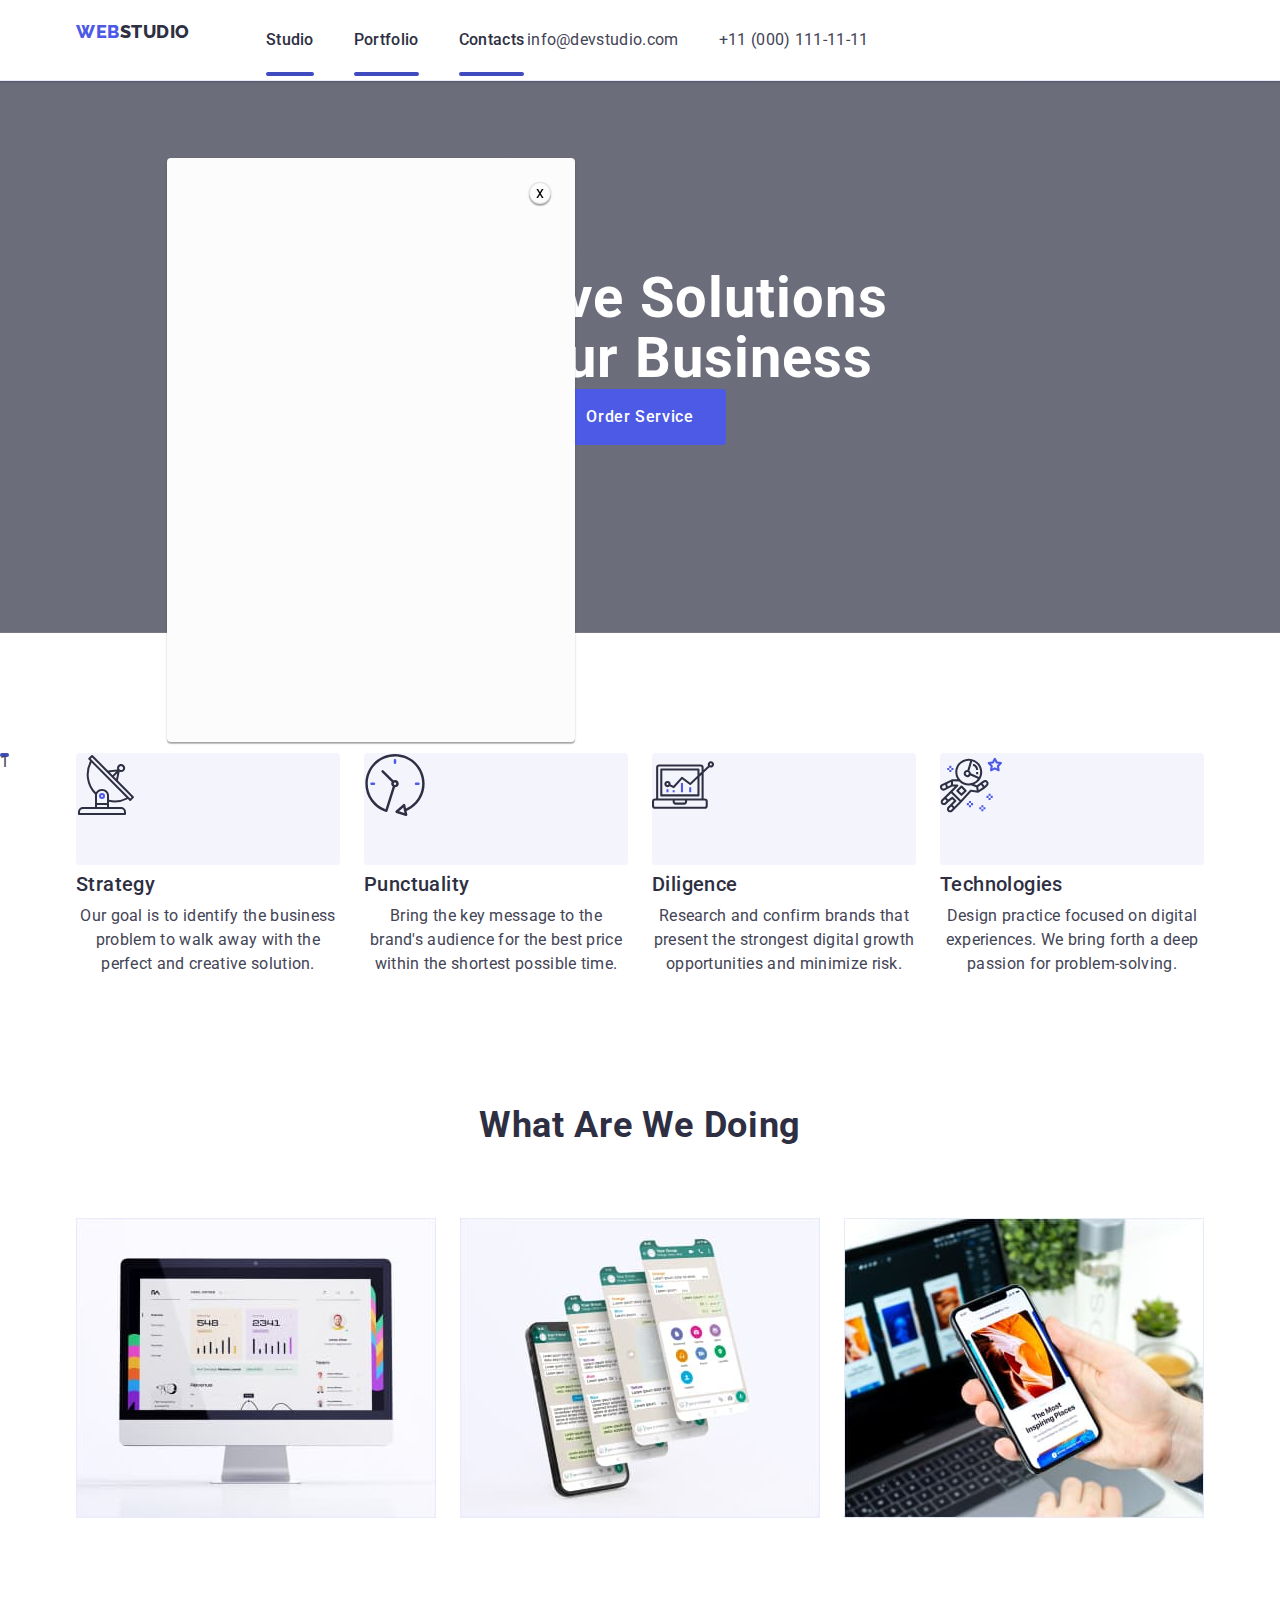
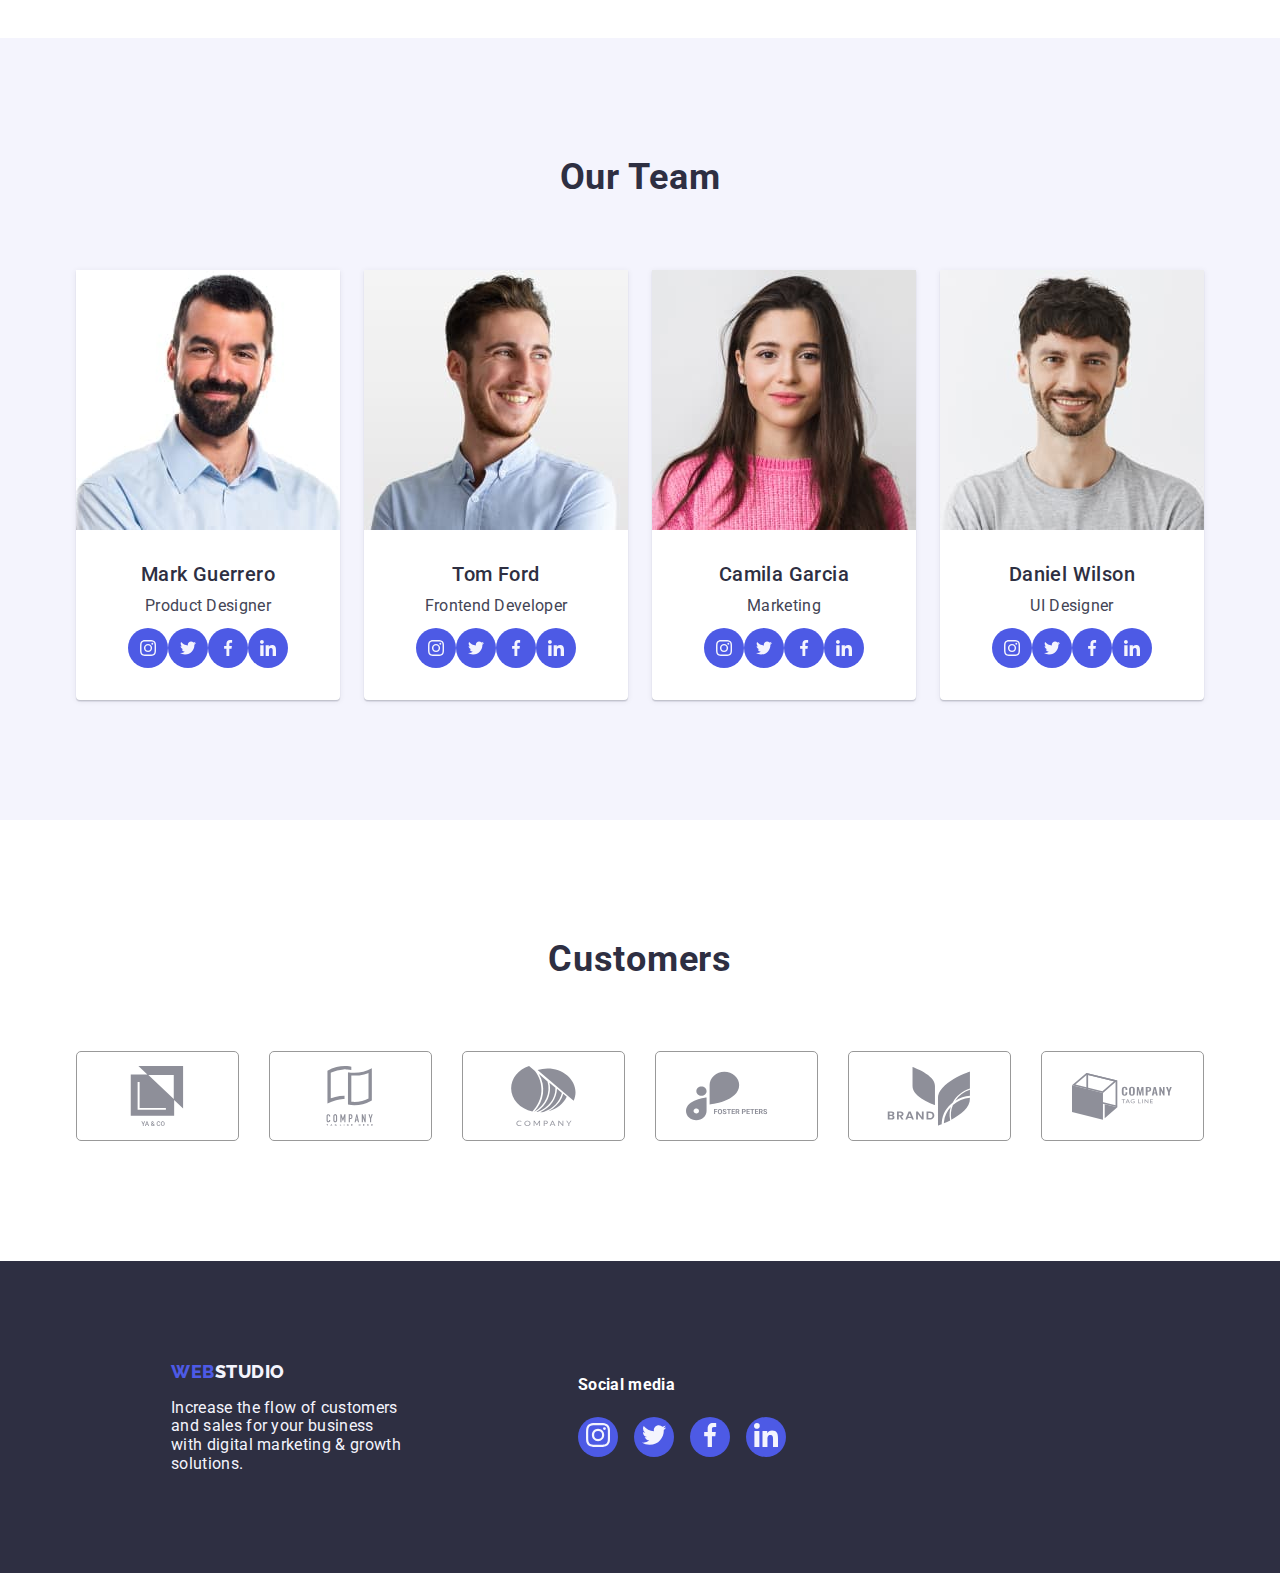
==== index.html @ 255b0d64 "1" ====
<!DOCTYPE html>
<html lang="en">
<!-- <link rel="stylesheet" href="./css/styles.css/style.css\"> -->

<head>
    <meta charset="UTF-8">
    <meta http-equiv="X-UA-Compatible" content="IE=edge">
   
    <meta name="viewport" content="width=device-width, initial-scale=1.0">
    <link rel="preconnect" href="https://fonts.googleapis.com">
<link rel="preconnect" href="https://fonts.gstatic.com" crossorigin>
<link href="https://fonts.googleapis.com/css2?family=Roboto:wght@400;500;700;900&display=swap" rel="stylesheet">
<link rel="preconnect" href="https://fonts.googleapis.com">
<link rel="preconnect" href="https://fonts.gstatic.com" crossorigin>
<link href="https://fonts.googleapis.com/css2?family=Raleway:wght@800&family=Roboto:wght@400;500;700;900&display=swap" rel="stylesheet">
<link rel="stylesheet" href="https://cdn.jsdelivr.net/npm/modern-normalize@1.1.0/modern-normalize.min.css">
<link rel="stylesheet" href="./css/styles.css">
    <title>Web Studio</title>

    
</head>

 <body>


   <!--HEAD-->

   <header class="header-class">
    <div class="header-div container">
        <nav class="header-nav">
            
            <a class="logo list link" href="./index.html">Web<span class="studio">Studio</span></a>
            <ul class="list menu">
                <li><a class="link nav-link menu-list" href="./index.html">Studio</a></li>
                <li><a class="link nav-link menu-list" href="./portfolio.html">Portfolio</a></li>
                <li><a class="link nav-link menu-list" href="">Contacts</a></li>
            </ul>
        </nav>
          
        <address class="address">
            <ul class="list address-list">
                <li><a class="link contact" href="mailto:info@devstudio.com">info@devstudio.com</a></li>
                <li><a class="link contact" href="tel:+110001111111">+11 (000) 111-11-11</a></li>
            </ul>
        </address>
    </div>   
        </header>
  

    <main> 

        
<!--Section 1-->
      <section class="main-bunner">
        <div class="container">
        <h1 class="design-h">Effective Solutions for Your Business</h1>

        
        <button class="button-textn" data-modal-open type="button">Order Service</button> 
    </div>


    <div class="backdrop" data-modal>
        <div class="modal">
            <button type="button" class="modal-btn" data-modal-close="">x</button>
    </div>
    </div>
    <script src="/js/modal.js"></script>

     </section>


<!--Section 2-->
     <section class="strategy">

        <div class="container">

        <h2 hidden class="strategy visually-hidden">Strategy</h2>
<ul class="list-two list-flex">
<li class="element">

    <div class="feature-card">
    
        <a href=""
        class="feature link"
        target="_blank"
        rel="noopener noreferrer">
    <svg class="feature-icon" width="60" height="64">
        <use href="./images/icons.svg#icon-antenna-1"></use>
    </svg>
    </a>

      </div>

    <h3 class="opportunity">Strategy</h3> 
    <p class="textp">Our goal is to identify the business problem to walk away with the perfect and creative solution. </p>

</li>


<li class="element">

    <div class="feature-card">
      
        <a href=""
        class="feature link"
        target="_blank"
        rel="noopener noreferrer">
    <svg class="feature-icon" width="62" height="64">
        <use href="./images/icons.svg#icon-clock-1"></use>
    </svg>
    </a>
      </div>


    <h3 class="opportunity">Punctuality</h3> 
    <p class="textp">Bring the key message to the brand's audience for the best price within the shortest possible time.</p>
</li>


<li class="element">

    <div class="feature-card">
      

        <a href=""
        class="feature link"
        target="_blank"
        rel="noopener noreferrer">
    <svg class="feature-icon" width="62" height="64">
        <use href="./images/icons.svg#icon-diagram-1"></use>
    </svg>
    </a>
      </div>


    <h3 class="opportunity">Diligence</h3> 
    <p class="textp">Research and confirm brands that present the strongest digital growth opportunities and minimize risk.</p>
</li>


<li class="element">

    <div class="feature-card">

        <a href=""
        class="feature link"
        target="_blank"
        rel="noopener noreferrer">
    <svg class="feature-icon" width="62" height="64">
        <use href="./images/icons.svg#icon-astronaut-1"></use>
    </svg>
    </a>
      </div>


    <h3 class="opportunity" >Technologies</h3> 
    <p class="textp">Design practice focused on digital experiences. We bring forth a deep passion for problem-solving.</p>
</li>
 </ul>

</div>
 </section>
       

<!--Section 3-->
        <section class="doing">
            <div class="container">
            <h2 class="texthtwo">What are we doing</h2>
            <ul class="list-secth">
            <li class="list-li"><img src="./images/Picture1.jpg" alt="picture1" width="360" height="300"></li>
            <li class="list-li"><img src="./images/Picture2.jpg" alt="picture2" width="360" height="300"></li>
            <li class="list-li"><img src="./images/Picture3.jpg" alt="picture3" width="360" height="300"></li>
            </ul>
        </div>
        </section>


<!--Section 4-->
        <section class="team">

        <div class="container">
            <h2 class="texthtwo">Our Team</h2>

    <ul class="list-secfor">

            <li class="li-class"><img src="./images/Mark.jpg" alt="Mark" width="264" height="260">

                <div class="name">
            <h3 class="texththree">Mark Guerrero</h3>
            <p class="textp">Product Designer</p>


            <ul class="list-soc">
                <li class="list-soc-items">
                    <a href=""
                    class="list-soc-link link"
                    target="_blank"
                    rel="noopener noreferrer">
                <svg class="list-soc-icon" width="16" height="16">
                    <use href="./images/icons.svg#icon-instagram-2"></use>
                </svg>
                </a>
                </li>
                
                <li class="list-soc-items">
                    <a href=""
                    class="list-soc-link link"
                    target="_blank"
                    rel="noopener noreferrer"
                    >
                    <svg class="list-soc-icon" width="16" height="16">
                        <use  href="./images/icons.svg#icon-twitter-1"></use>
                    </svg>
                </a>
                </li>
                
                <li class="list-soc-items">
                    <a href=""
                    class="list-soc-link link"
                    target="_blank"
                    rel="noopener noreferrer"
                    >
                    <svg class="list-soc-icon" width="16" height="16">
                        <use href="./images/icons.svg#icon-facebook-1"></use>
                    </svg>
                </a>
                </li>

                <li class="list-soc-items">
                    <a href=""
                    class="list-soc-link link"
                    target="_blank"
                    rel="noopener noreferrer"
                    >
                    <svg class="list-soc-icon" width="16" height="16">
                        <use href="./images/icons.svg#icon-linkedin-1"></use>
                    </svg>
                </a>
                </li>
            </ul>

        </div>

        </li>
        
  
            <li class="li-class"><img src="./images/Tom.jpg" alt="Tom" width="264" height="260">
                <div class="name">
            <h3 class="texththree">Tom Ford</h3>
            <p class="textp">Frontend Developer</p>

            <ul class="list-soc">
                <li class="list-soc-items">
                    <a href=""
                    class="list-soc-link link"
                    target="_blank"
                    rel="noopener noreferrer">
                <svg class="list-soc-icon" width="16" height="16">
                    <use href="./images/icons.svg#icon-instagram-2"></use>
                </svg>
                </a>
                </li>
                
                <li class="list-soc-items">
                    <a href=""
                    class="list-soc-link link"
                    target="_blank"
                    rel="noopener noreferrer"
                    >
                    <svg class="list-soc-icon" width="16" height="16">
                        <use  href="./images/icons.svg#icon-twitter-1"></use>
                    </svg>
                </a>
                </li>
                
                <li class="list-soc-items">
                    <a href=""
                    class="list-soc-link link"
                    target="_blank"
                    rel="noopener noreferrer"
                    >
                    <svg class="list-soc-icon" width="16" height="16">
                        <use href="./images/icons.svg#icon-facebook-1"></use>
                    </svg>
                </a>
                </li>

                <li class="list-soc-items">
                    <a href=""
                    class="list-soc-link link"
                    target="_blank"
                    rel="noopener noreferrer"
                    >
                    <svg class="list-soc-icon" width="16" height="16">
                        <use href="./images/icons.svg#icon-linkedin-1"></use>
                    </svg>
                </a>
                </li>
            </ul>

            
        </div>
        </li>
        
            
            <li class="li-class"><img src="./images/Camila.jpg" alt="Camila" width="264" height="260">
                <div class="name">
            <h3 class="texththree">Camila Garcia</h3>
            <p class="textp">Marketing</p>

            <ul class="list-soc">
                <li class="list-soc-items">
                    <a href=""
                    class="list-soc-link link"
                    target="_blank"
                    rel="noopener noreferrer">
                <svg class="list-soc-icon" width="16" height="16">
                    <use href="./images/icons.svg#icon-instagram-2"></use>
                </svg>
                </a>
                </li>
                
                <li class="list-soc-items">
                    <a href=""
                    class="list-soc-link link"
                    target="_blank"
                    rel="noopener noreferrer"
                    >
                    <svg class="list-soc-icon" width="16" height="16">
                        <use  href="./images/icons.svg#icon-twitter-1"></use>
                    </svg>
                </a>
                </li>
                
                <li class="list-soc-items">
                    <a href=""
                    class="list-soc-link link"
                    target="_blank"
                    rel="noopener noreferrer"
                    >
                    <svg class="list-soc-icon" width="16" height="16">
                        <use href="./images/icons.svg#icon-facebook-1"></use>
                    </svg>
                </a>
                </li>

                <li class="list-soc-items">
                    <a href=""
                    class="list-soc-link link"
                    target="_blank"
                    rel="noopener noreferrer"
                    >
                    <svg class="list-soc-icon" width="16" height="16">
                        <use href="./images/icons.svg#icon-linkedin-1"></use>
                    </svg>
                </a>
                </li>
            </ul>

        
        </div>
        </li>
        
            
            <li class="li-class"><img src="./images/Daniel.jpg" alt="Daniel" width="264" height="260">
                <div class="name">
            <h3 class="texththree">Daniel Wilson</h3>
            <p class="textp">UI Designer</p>

         
            <ul class="list-soc">
                <li class="list-soc-items">
                    <a href=""
                    class="list-soc-link link"
                    target="_blank"
                    rel="noopener noreferrer">
                <svg class="list-soc-icon" width="16" height="16">
                    <use href="./images/icons.svg#icon-instagram-2"></use>
                </svg>
                </a>
                </li>
                
                <li class="list-soc-items">
                    <a href=""
                    class="list-soc-link link"
                    target="_blank"
                    rel="noopener noreferrer"
                    >
                    <svg class="list-soc-icon" width="16" height="16">
                        <use  href="./images/icons.svg#icon-twitter-1"></use>
                    </svg>
                </a>
                </li>
                
                <li class="list-soc-items">
                    <a href=""
                    class="list-soc-link link"
                    target="_blank"
                    rel="noopener noreferrer"
                    >
                    <svg class="list-soc-icon" width="16" height="16">
                        <use href="./images/icons.svg#icon-facebook-1"></use>
                    </svg>
                </a>
                </li>

                <li class="list-soc-items">
                    <a href=""
                    class="list-soc-link link"
                    target="_blank"
                    rel="noopener noreferrer"
                    >
                    <svg class="list-soc-icon" width="16" height="16">
                        <use href="./images/icons.svg#icon-linkedin-1"></use>
                    </svg>
                </a>
                </li>
            </ul>


        </div>
        </li>
        
    </ul>
        </div>
            </section>
            



        <section class="test">

            <div>
                <h2 class="text-customers">Customers</h2>
            </div>


            <div class="container">
              <ul class="test-list list">
                <li class="test-item">
                  <a href="" class="test-link link">
                    <svg class="test-icon">
                      <use href="./images/icons.svg#icon-yaco"></use>
                    </svg>
                  </a>
                </li>
                <li class="test-item">
                  <a href="" class="test-link link">
                    <svg class="test-icon">
                      <use href="./images/icons.svg#icon-company"></use>
                    </svg>
                  </a>
                </li>
                <li class="test-item">
                  <a href="" class="test-link link">
                    <svg class="test-icon">
                      <use href="./images/icons.svg#icon-company-small"></use>
                    </svg>
                  </a>
                </li>
                <li class="test-item">
                  <a href="" class="test-link link">
                    <svg class="test-icon">
                      <use href="./images/icons.svg#icon-poster"></use>
                    </svg>
                  </a>
                </li>
                <li class="test-item">
                  <a href="" class="test-link link">
                    <svg class="test-icon">
                      <use href="./images/icons.svg#icon-brand"></use>
                    </svg>
                  </a>
                </li>
                <li class="test-item">
                  <a href="" class="test-link link">
                    <svg class="test-icon">
                      <use href="./images/icons.svg#icon-tag-line"></use>
                    </svg>
                  </a>
                </li>
              </ul>
            </div>
          </section>






        </main>  
        
 <!--FOOTER--> 
        <footer class="footer">

            <div class="container-footer">

            <div class="container container-footer-div ">
                <a class="logo link" href="./index.html">Web<span class="studioft">Studio</span></a>

<p class="footer-p">Increase the flow of customers and sales for your business with digital marketing & growth solutions.</p>  
       
</div>



<div class="footer-social">
    <p class="footer-psocial">
        <b>Social media</b>
    </p>


    <ul class="list-footer">

        <li class="list-soc-items-footer">
            <a href=""
            class="list-soc-link-footer link"
            target="_blank"
            rel="noopener noreferrer"
            >
        <svg class="list-soc-icon-footer" width="24" height="24">
            <use href="./images/icons.svg#icon-instagram-footer"></use>
        </svg>
        </a>
        </li>
    
            <li class="list-soc-items-footer">
                <a href=""
                class="list-soc-link-footer link"
                target="_blank"
                rel="noopener noreferrer"
                >
            <svg class="list-soc-icon-footer" width="24" height="24">
                <use href="./images/icons.svg#icon-twitter-footer"></use>
            </svg>
            </a>
        </li>
        
                <li class="list-soc-items-footer">
                    <a href=""
                    class="list-soc-link-footer link"
                    target="_blank"
                    rel="noopener noreferrer"
                    >
                <svg class="list-soc-icon-footer" width="24" height="24">
                    <use href="./images/icons.svg#icon-facebook-footer"></use>
                </svg>
                </a>
            </li>
            
                    <li class="list-soc-items-footer">
                        <a href=""
                        class="list-soc-link-footer link"
                        target="_blank"
                        rel="noopener noreferrer"
                        >
                    <svg class="list-soc-icon-footer" width="24" height="24">
                        <use href="./images/icons.svg#icon-linkedin-footer"></use>
                    </svg>
                    </a>
            </li>

    </ul>

</div>

</div>

        </footer>
    
</body>
</html>
---- css/styles.css ----
html {
  box-sizing: border-box;
}

*,
*::before,
::after {
  box-sizing: inherit;
}

img {
  display: block;
}

body {
  background-color: var(--color-main);
  font-family: Roboto, sans-serif;
  /* weight: Regular;  */
  color: #434455;
  /* Letter Spacing: 2%; */
}

:root {
  /* Text colors */
  --main-txt-cl: #2e2f42;
  --accent-txt-cl: #4d5ae5;
  --color-main: #ffffff;
  --hover-main: #404bbf;
  --footer-second: #f4f4fd;
  --background-hover: #404bbf;
  --background-team: #f4f4fd;
  --color-pgf: #434455;
  --border-button: #e7e9fc;
}

/* reset start */
h1,
h2,
h3,
h4,
h5,
h6,
p {
  margin: 0;
}

.list {
  list-style-type: none;
  margin: 0;
  padding: 0;
}

/**
      |============================
      |Base styles
      |============================
    */

.link {
  text-decoration: none;
  list-style-type: none;
}

ul {
  list-style-type: none;
  margin: 0;
  padding: 0;
}

/**
      |============================
      |Header styles
      |============================
    */

.header-class {
  border-bottom: 1px solid var(--border-button);
  box-shadow: 0px 2px 1px rgba(46, 47, 66, 0.08), 0px 1px 1px rgba(46, 47, 66, 0.16), 0px 1px 6px rgba(46, 47, 66, 0.08);
}

.header-div {
  display: flex;
  align-items: center;
  
}
.container {
  width: 1158px;
  padding: 0 15px;
  margin: 0 auto;

}

.header-nav {
  display: flex;
  align-items: center;
  
}

.menu {
  display: flex;
  gap: 40px;
  padding: 0px;
   width: 261px;
}

.menu li {
  height: 80px;
  display: flex;
  align-items: center;
}

.menu-list {
  position: relative;
}


.menu-list::before {
  position: absolute;
    content: '';
    width: 100%;
    height: 4px;
    /* top: 44px; */
    bottom: 0;
    background: #404BBF;
     border-radius: 2px;

}



.logo {
  font-family: "Raleway", sans-serif;
  font-weight: 800;
  font-size: 18px;
  line-height: 1.17;
  text-transform: uppercase;
  color: var(--accent-txt-cl);
  letter-spacing: 0.03em;
  text-decoration: none;
  margin-right: 76px;
}


.studio {
  color: var(--main-txt-cl);
}

.link:hover,
.link:focus {
  color: var(--hover-main);
}

.header-nav {
  /* box-sizing: border-box;
  display: block; */
}

.nav-link {
  font-weight: 500;
  line-height: 1.5;
  letter-spacing: 0.02em;
  color: var(--main-txt-cl);
  padding: 24px 0;

}



.list-two {
  display: flex;
  gap: 24px;
  margin: 0 auto;
}


.feature-card {
  background: #F4F4FD;
  border-radius: 4px;
  width: 264px;
  height: 112px;
}

.list-flex h3 {
  margin-top: 8px;
    margin-bottom: 8px;
    line-height: 1.14;
  
}




.list-two::after {
  content: '1';
  position: absolute;
  left: 0;
  /* bottom: -1px; */
  height: 4px;
  background-color: #404bbf;
  /* color: #404bbf; */
  border-radius: 2px;
  display: inline-block;
}



.address-list {
  display: flex;
  gap: 40px;
}

.contact {
  font-family: "Roboto", sans-serif;
  font-size: 16px;
  line-height: 1.5;
  letter-spacing: 0.02em;
  color: var(--color-pgf);
  font-style: normal;

  transition: color 250ms cubic-bezier(0.4, 0, 0.2, 1);
}

.address {
  font-style: normal;
}

.main-bunner {
  padding: 188px 0;
  background-image: linear-gradient(rgba(46, 47, 66, 0.7), rgba(46, 47, 66, 0.7)), url(../images/people-office1.jpg);
  max-width: 1440px;
  margin: 0 auto;
  justify-content: center;
  align-items: center;
  background-repeat: no-repeat;
  background-position: center;
  background-size: cover;
  
}

.design-h {
  font-family: "Roboto", sans-serif;
  font-style: normal;
  font-weight: 700;
  font-size: 56px;
  line-height: 1.07;
  text-align: center;
  letter-spacing: 0.02em;
  color: var(--color-main);
  max-width: 496px;
  margin: auto;

  
}


.backdrop {
  position: fixed;
  top: 0;
  z-index: 2;
  width: 100%;
  height: 100%;
}

.modal {
  position: absolute;
  
  top: 50%;
  left: 29%;
  transform: translate(-50%, -50%);
  width: 408px;
  height: 584px;
  box-shadow: 0px 1px 1px rgba(0, 0, 0, 0.14), 0px 1px 3px rgba(0, 0, 0, 0.12), 0px 2px 1px rgba(0, 0, 0, 0.2);
  border-radius: 4px;
  background-color: #FCFCFC;
}

.modal-btn {
position: absolute;
right: 24px;
  top: 24px;
  background: #FCFCFC;
  background-color: transparent;
  box-shadow: 0px 1px 1px rgba(0, 0, 0, 0.14), 0px 1px 3px rgba(0, 0, 0, 0.12), 0px 2px 1px rgba(0, 0, 0, 0.2);
  border: 1px solid rgba(0, 0, 0, 0.1);
  border-radius: 50%;
}




.button-textn {
  font-family: "Roboto", sans-serif;
  font-weight: 500;
  font-size: 16px;
  line-height: 1.5;

  letter-spacing: 0.04em;
  background-color: var(--accent-txt-cl);
  color: var(--color-main);
  cursor: pointer;

  display: block;
  min-width: 169px;
  height: 56px;
  border: none;
  border-radius: 4px;
  margin: auto;

  padding: 16px 32px;
  gap: 10px;

  

  transition: background-color 250ms cubic-bezier(0.4, 0, 0.2, 1);
}

.button-textn:hover,
.button-textn:focus {
  background: var(--background-hover);
  box-shadow: 0px 4px 4px rgba(0, 0, 0, 0.15);
  border-radius: 4px;
}

.strategy {
  padding: 120px 0;
}

.visually-hidden {
  position: absolute;
  width: 1px;
  height: 1px;
  margin: -1px;
  border: 0;
  padding: 0;
  white-space: nowrap;
  clip-path: inset(100%);
  clip: rect(0 0 0 0);
  overflow: hidden;
}

.opportunity {
  font-family: "Roboto", sans-serif;
  font-style: normal;
  font-weight: 500;
  font-size: 20px;
  line-height: 1.2;
  letter-spacing: 0.02em;
  color: var(--main-txt-cl);

  margin-bottom: 8px;
  width: calc((100% - 48px) / 3);
}

.textp {
  font-family: "Roboto", sans-serif;
  font-weight: 400;
  font-size: 16px;
  line-height: 1.5;
  letter-spacing: 0.02em;
  color: var(--color-pgf);

  text-align: center;

}


.textp::after{
  content: '';
  display: block;
  align-items: center;
  margin: 10px;

}

.doing {
  padding-bottom: 120px;
}

.texthtwo {
  font-family: "Roboto", sans-serif;
  font-style: normal;
  font-weight: 700;
  font-size: 36px;
  line-height: 1.11;
  /* identical to box height, or 111% */

  text-align: center;
  letter-spacing: 0.02em;
  text-transform: capitalize;
  color: var(--main-txt-cl);

  margin-bottom: 72px;
}

.list-secth {
  display: flex;
  gap: 24px;
}

.list-li {
  width: calc(100% - 48px) / 3;
}

.team {
  background: var(--background-team);
  padding: 120px 0;
}

.list-secfor {
  display: flex;
  gap: 24px;
}

.texththree {
  font-family: "Roboto", sans-serif;
  font-style: normal;
  font-weight: 500;
  font-size: 20px;
  line-height: 1.2;
  text-align: center;
  letter-spacing: 0.02em;
  color: var(--main-txt-cl);
  background-color: var(--color-main);
  margin-bottom: 8px;
}

.textp {
  font-family: "Roboto", sans-serif;
  font-style: normal;
  font-weight: 400;
  font-size: 16px;
  line-height: 1.5;
  text-align: center;
  letter-spacing: 0.02em;
  color: var(--color-pgf);
  margin-bottom: 8px;
}

.li-class {
  background-color: var(--color-main);
  width: calc(100% - 72px) / 4;
  border-radius: 0px 0px 4px 4px;
  box-shadow: 0px 1px 6px rgba(46, 47, 66, 0.08), 0px 1px 1px rgba(46, 47, 66, 0.16), 0px 2px 1px rgba(46, 47, 66, 0.08);
}



.list-soc {
  display: flex;
  justify-content: center;
  gap: 10;
}

.list-soc-item {
  width: 40px;
  height: 40px;
  /* gap: 24; */
}




.list-soc-link {
  width: 40px;
  height: 40px;
  background-color: #4D5AE5;
  border-radius: 50%;
  display: flex;
  /* gap: 24; */
  align-items: center;
  justify-content: center;
}

.list-soc-link:hover,
.list-soc-link:focus {
  background: #31D0AA;
}

.list-soc-icon {
  fill: #ffffff;
}


.name {
  padding: 32px 16px;
}


.element {
  width: calc((100% - 72px) / 4);
}



/**
      |============================
      |Footer
      |============================
    */



    .footer-social {
      box-sizing: border-box;
  
      margin-right: 23px;
    }



  .list-footer {
display: flex;
flex-direction: row;
align-items: flex-start;
padding: 0px;
gap: 16px;

  }





.list-soc-items-footer{
  flex-wrap: nowrap;
    width: 40px;
    height: 40px;
    background-color: #4D5AE5;
    border-radius: 50%;
    display: flex;
    align-items: center;
    justify-content: center;
    
}



.list-soc-items-footer:hover,
.list-soc-items-footer:focus {
  background: #31D0AA;
}

.list-soc-icon {
  fill: #ffffff;
}


/* .list-soc-link-footer {
  display: flex;
  align-items: center;
  justify-content: center;
} */





.container-footer {
  background: var(--main-txt-cl);
  display: flex;
  padding: 100px 0;
  grid-column: 2;
  flex-wrap: wrap;
  gap: 35px;

  /* background: var(--main-txt-cl);
  grid-column: 2;
  max-width: 1440px;
  display: flex;
  flex-wrap: wrap;
  justify-content: space-between;
  gap: 35px; */
}




.subscribe {
  background-color: #404BBF;
  width: 70px;
  height: 40px;
}

.studioft {
  color: var(--footer-second);
  text-transform: uppercase;
}

.logo {
  display: inline-block;
  margin-bottom: 16px;
}

.footer-p {
  color: var(--footer-second);
  font-size: 16px;
  line-height: 1.17;
  letter-spacing: 0.02em;
  max-width: 264px;
}



.footer-psocial {
  margin-top: 12px;
  margin-bottom: 20px;
font-family: 'Roboto';
font-style: normal;
font-weight: 500;
font-size: 16px;
line-height: 24px;
/* identical to box height, or 150% */
letter-spacing: 0.02em;
color: #FFFFFF;

}









.text-customers {
  font-family: "Roboto", sans-serif;
  font-style: normal;
  font-weight: 700;
  font-size: 36px;
  line-height: 1.11;
  text-align: center;
  letter-spacing: 0.02em;
  text-transform: capitalize;
  color: var(--main-txt-cl);
  margin-bottom: 72px;
}


.test {
  padding-top: 120px;
  padding-bottom: 120px;
}

.test-list {
  display: flex;
  gap: 30px;
}

.test-item {
  width: calc((100% - 150px) / 6);
  height: 90px;
}
.test-link {
  width: 100%;
  height: 100%;
  border: 1px solid #999999;
  border-radius: 5px;
  display: flex;
  align-items: center;
  justify-content: center;
  color: #999999;
}

.test-icon {
  width: 100px;
  height: 60px;
  fill: currentColor;
  /* background-color: #31D0AA; */
}

.test-link:hover,
.test-link:focus {
  border-color: #404BBF;
  color: #404BBF;
}




/**
      |============================
      |Portfolio
      |============================
    */


.container-footer-div {
  width: 267px;
  margin-right: 120px;
  margin-left: 156px;
}

    .bunners {
  padding: 96px 0 120px;
}
.listbtn {
  display: flex;
  justify-content: center;
  gap: 24px;
  margin-bottom: 72px;
}

.list-btn {
  border: 1px solid var(--border-button);
  border-radius: 4px;
}

.list-two {
  display: flex;
  gap: 24px;
}

.text-btn {
  font-family: "Roboto", sans-serif;
  font-style: normal;
  font-weight: 500;
  font-size: 16px;
  line-height: 1.5;

  display: flex;
  align-items: center;
  text-align: center;
  letter-spacing: 0.04em;
  color: var(--accent-txt-cl);

  padding: 12px 24px;
}

.buttons {
  background: var(--background-team);
  border: 1px solid var(--border-button);
  border-radius: 4px;
  cursor: pointer;
}

.buttons:hover,
.buttons:focus {
  color: var(--color-main);
  background: var(--background-hover);
  box-shadow: 0px 3px 1px rgba(0, 0, 0, 0.1), 0px 2px 1px rgba(0, 0, 0, 0.08),
    0px 2px 2px rgba(0, 0, 0, 0.12);
  border-radius: 4px;
}

.text-btn:hover {
  border: 1px solid transparent;
}

.text-btn:focus {
  border: 1px solid transparent;
}

.portfolio {
  display: flex;
  flex-wrap: wrap;
  column-gap: 24px;
  row-gap: 48px;

  margin: 0, auto;
  margin-left: auto;
  margin-right: auto;
}

.cart {
  background: var(--color-main);
  /* CORNFLOWER */
  border: 1px solid var(--border-button);
  width: calc((100% - 48px) / 3);
  box-shadow: 0px 1px 6px rgba(46, 47, 66, 0.08), 0px 1px 1px rgba(46, 47, 66, 0.16), 0px 2px 1px rgba(46, 47, 66, 0.08);
}

.portfolio-name {
  display: flex;
  flex-direction: column;
  justify-content: center;
  align-items: flex-start;
  padding: 0px 16px;
  gap: 8px;

  /*   
  width: 360px;
  height: 56px;
  left: 0px;
  top: 332px; */

  padding: 32px 16px;
  border: 1px solid var(--border-button);
  border-top: none;
}



.port-hdr {
  font-family: "Roboto";
  font-style: normal;
  font-weight: 500;
  font-size: 20px;
  line-height: 1.2;
  letter-spacing: 0.02em;
  color: var(--main-txt-cl);

  margin-bottom: 8px;
}

.port-pgf {
  font-family: "Roboto";
  font-style: normal;
  font-weight: 400;
  font-size: 16px;
  line-height: 1.5;
  letter-spacing: 0.02em;
  color: var(--color-pgf);
}
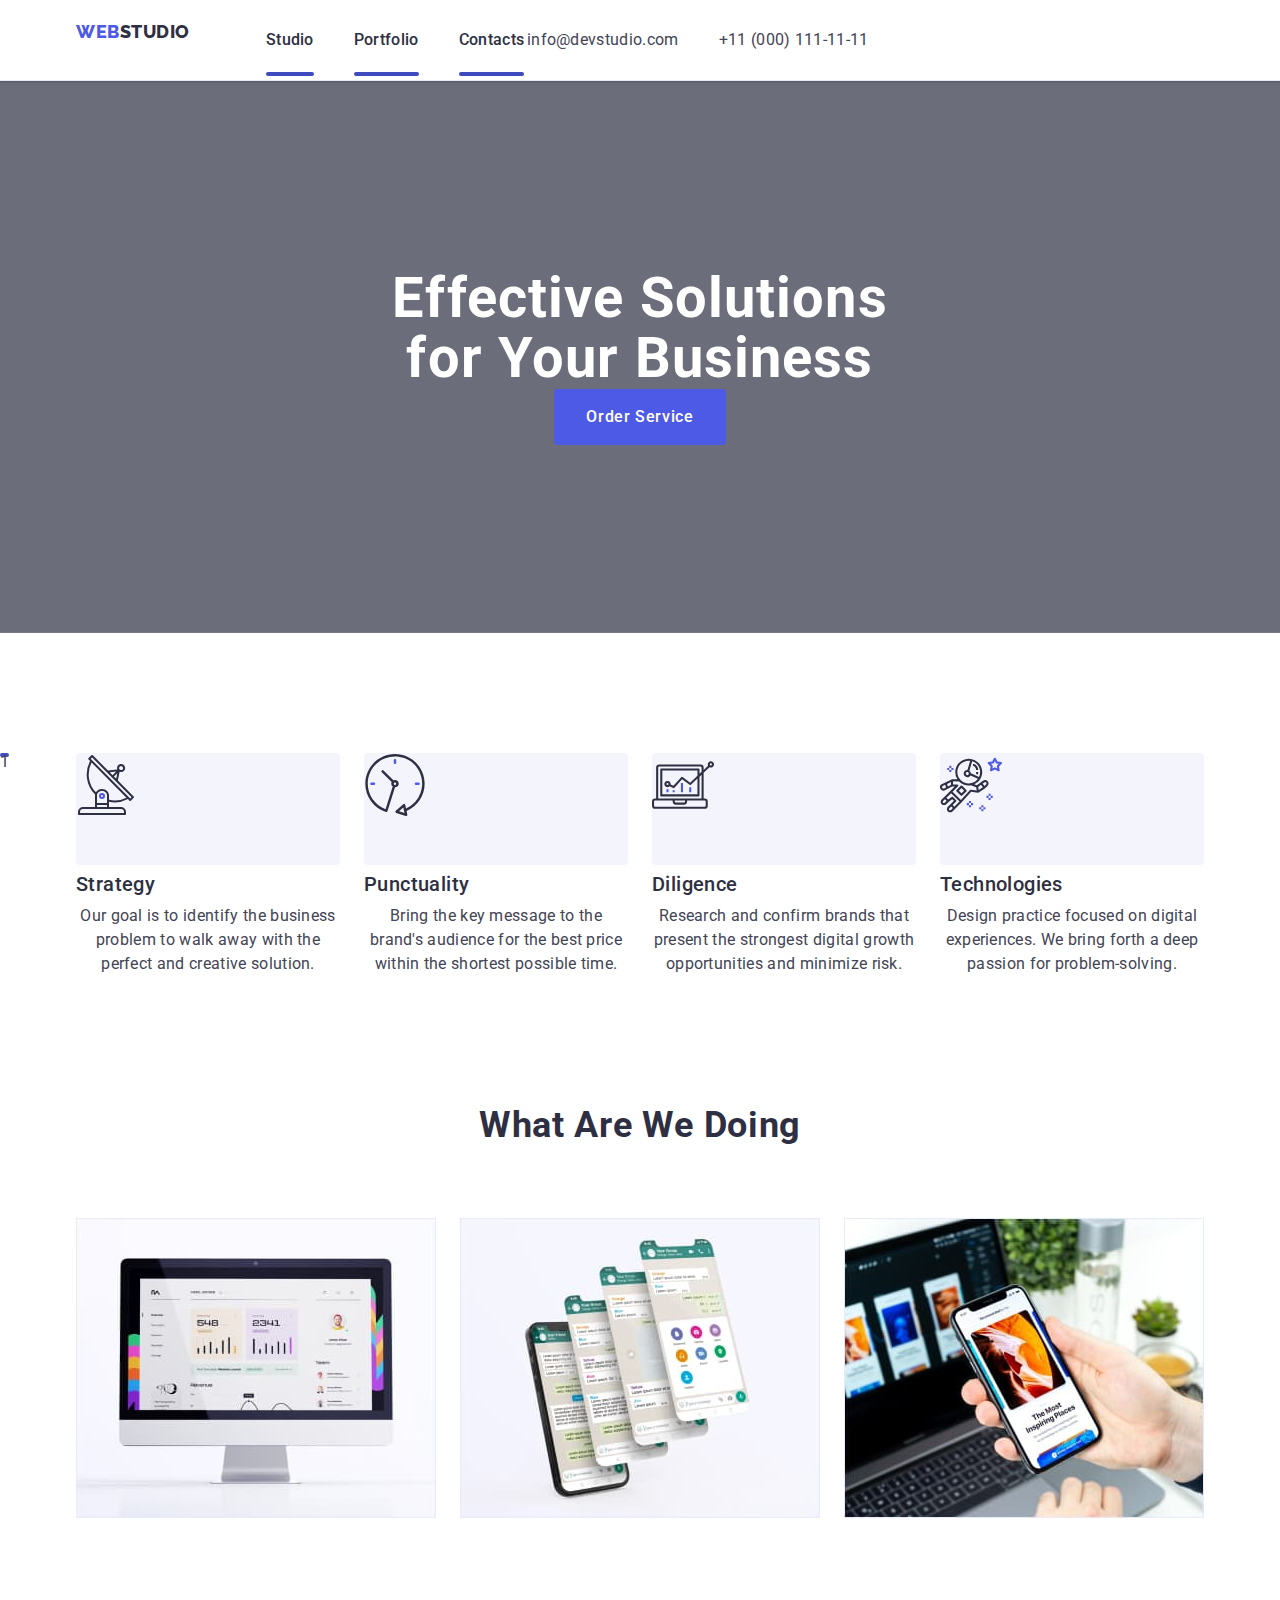
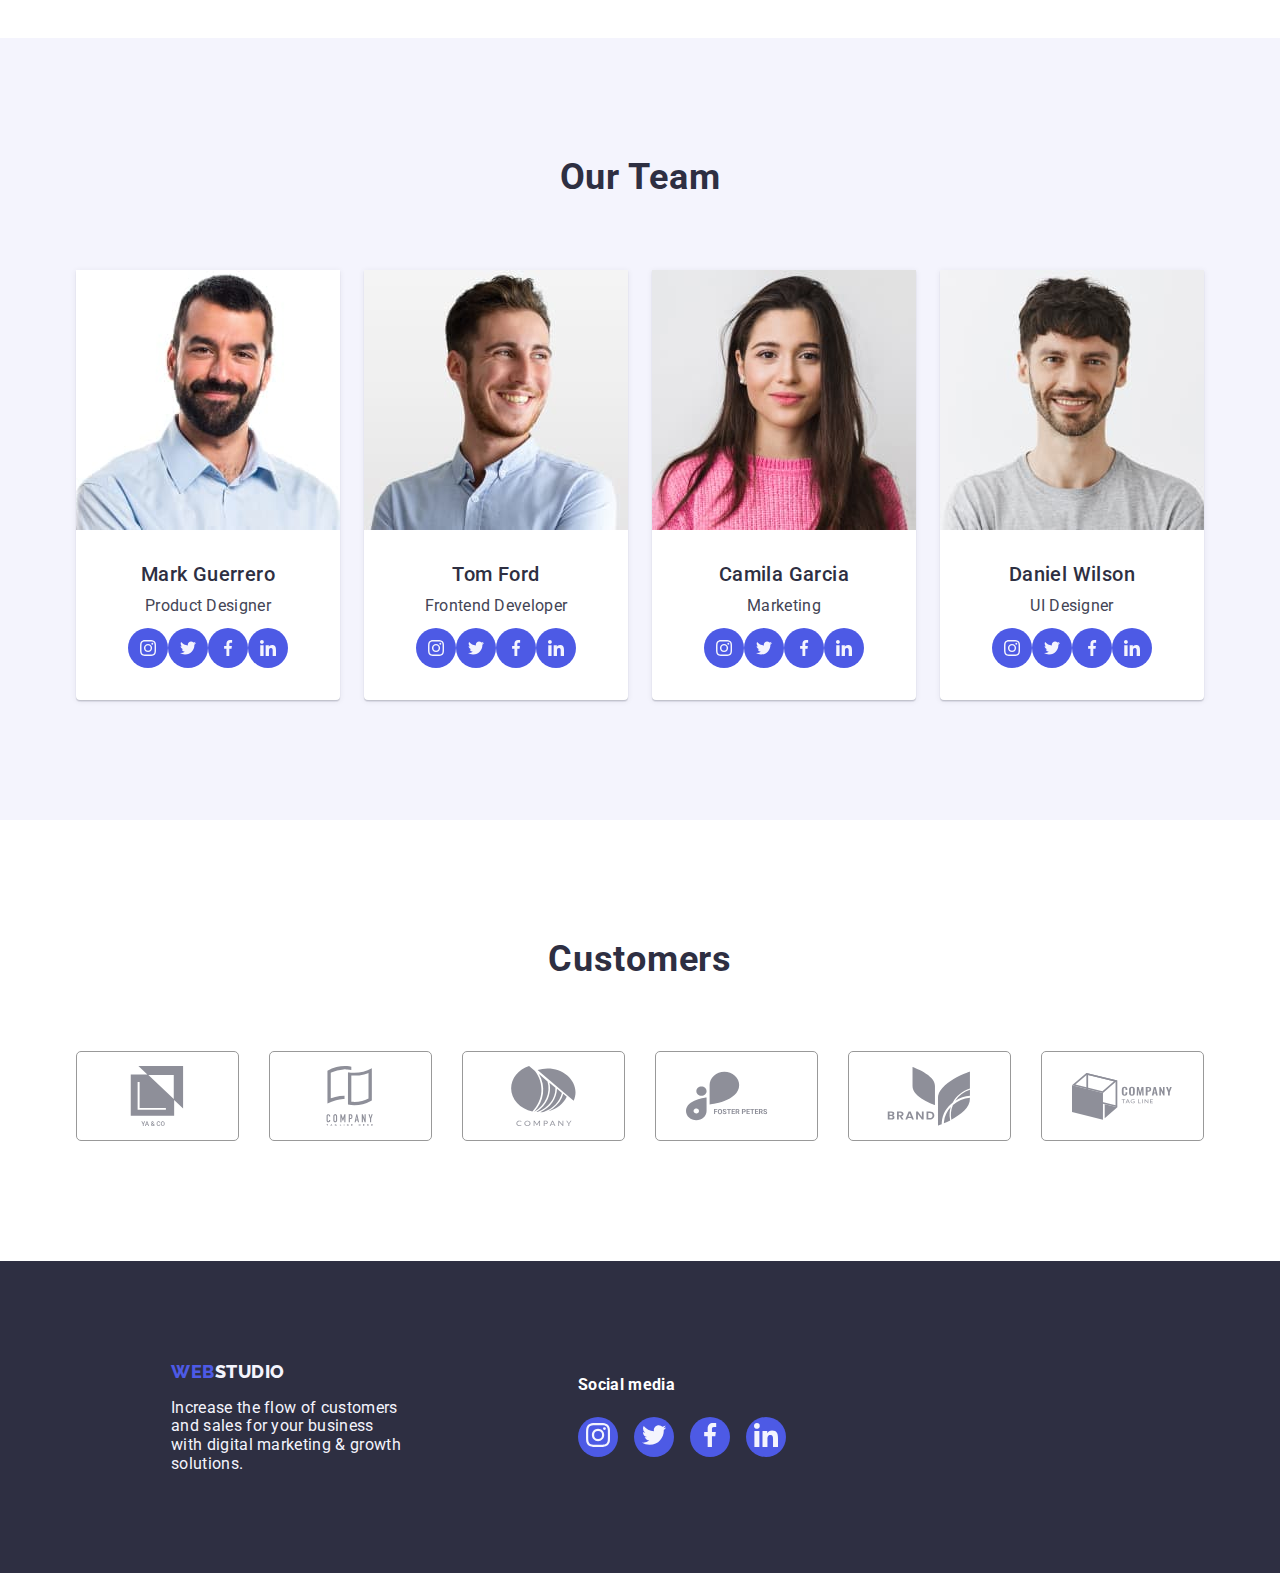
==== commit 09af34ef: "1" ====
--- a/index.html
+++ b/index.html
@@ -56,17 +56,10 @@
         <h1 class="design-h">Effective Solutions for Your Business</h1>
 
         
-        <button class="button-textn" data-modal-open type="button">Order Service</button> 
+        <button type="button" class="button-textn" data-modal-open>Order Service</button> 
     </div>
 
-
-    <div class="backdrop" data-modal>
-        <div class="modal">
-            <button type="button" class="modal-btn" data-modal-close="">x</button>
-    </div>
-    </div>
-    <script src="/js/modal.js"></script>
-
+    
      </section>
 
 
@@ -569,5 +562,11 @@
 
         </footer>
     
+        <div class="backdrop is-hidden" data-modal>
+            <div class="modal">
+                <button type="button" class="modal-btn" data-modal-close>x</button>
+        </div>
+        </div>
+        <script src="/js/modal.js"></script>
 </body>
 </html>--- a/css/styles.css
+++ b/css/styles.css
@@ -75,32 +75,30 @@
 
 .header-class {
   border-bottom: 1px solid var(--border-button);
-  box-shadow: 0px 2px 1px rgba(46, 47, 66, 0.08), 0px 1px 1px rgba(46, 47, 66, 0.16), 0px 1px 6px rgba(46, 47, 66, 0.08);
+  box-shadow: 0px 2px 1px rgba(46, 47, 66, 0.08),
+    0px 1px 1px rgba(46, 47, 66, 0.16), 0px 1px 6px rgba(46, 47, 66, 0.08);
 }
 
 .header-div {
   display: flex;
   align-items: center;
-  
 }
 .container {
   width: 1158px;
   padding: 0 15px;
   margin: 0 auto;
-
 }
 
 .header-nav {
   display: flex;
   align-items: center;
-  
 }
 
 .menu {
   display: flex;
   gap: 40px;
   padding: 0px;
-   width: 261px;
+  width: 261px;
 }
 
 .menu li {
@@ -113,20 +111,16 @@
   position: relative;
 }
 
-
 .menu-list::before {
   position: absolute;
-    content: '';
-    width: 100%;
-    height: 4px;
-    /* top: 44px; */
-    bottom: 0;
-    background: #404BBF;
-     border-radius: 2px;
-
-}
-
-
+  content: "";
+  width: 100%;
+  height: 4px;
+  /* top: 44px; */
+  bottom: 0;
+  background: #404bbf;
+  border-radius: 2px;
+}
 
 .logo {
   font-family: "Raleway", sans-serif;
@@ -140,7 +134,6 @@
   margin-right: 76px;
 }
 
-
 .studio {
   color: var(--main-txt-cl);
 }
@@ -161,10 +154,7 @@
   letter-spacing: 0.02em;
   color: var(--main-txt-cl);
   padding: 24px 0;
-
-}
-
-
+}
 
 .list-two {
   display: flex;
@@ -172,9 +162,8 @@
   margin: 0 auto;
 }
 
-
 .feature-card {
-  background: #F4F4FD;
+  background: #f4f4fd;
   border-radius: 4px;
   width: 264px;
   height: 112px;
@@ -182,16 +171,12 @@
 
 .list-flex h3 {
   margin-top: 8px;
-    margin-bottom: 8px;
-    line-height: 1.14;
-  
-}
-
-
-
+  margin-bottom: 8px;
+  line-height: 1.14;
+}
 
 .list-two::after {
-  content: '1';
+  content: "1";
   position: absolute;
   left: 0;
   /* bottom: -1px; */
@@ -202,8 +187,6 @@
   display: inline-block;
 }
 
-
-
 .address-list {
   display: flex;
   gap: 40px;
@@ -226,7 +209,11 @@
 
 .main-bunner {
   padding: 188px 0;
-  background-image: linear-gradient(rgba(46, 47, 66, 0.7), rgba(46, 47, 66, 0.7)), url(../images/people-office1.jpg);
+  background-image: linear-gradient(
+      rgba(46, 47, 66, 0.7),
+      rgba(46, 47, 66, 0.7)
+    ),
+    url(../images/people-office1.jpg);
   max-width: 1440px;
   margin: 0 auto;
   justify-content: center;
@@ -234,7 +221,6 @@
   background-repeat: no-repeat;
   background-position: center;
   background-size: cover;
-  
 }
 
 .design-h {
@@ -248,10 +234,7 @@
   color: var(--color-main);
   max-width: 496px;
   margin: auto;
-
-  
-}
-
+}
 
 .backdrop {
   position: fixed;
@@ -259,57 +242,65 @@
   z-index: 2;
   width: 100%;
   height: 100%;
-}
+  transition: opacity 1s, visibility 1s;
+
+}
+
+.backdrop.is-hidden .modal {
+  transform: translate(-50%, -50%) scale(0);
+}
+
+
 
 .modal {
   position: absolute;
-  
   top: 50%;
-  left: 29%;
-  transform: translate(-50%, -50%);
+  left: 50%;
+  transform: translate(-50%, -50%) scale(1);
+  transition: transform 1s;
   width: 408px;
   height: 584px;
-  box-shadow: 0px 1px 1px rgba(0, 0, 0, 0.14), 0px 1px 3px rgba(0, 0, 0, 0.12), 0px 2px 1px rgba(0, 0, 0, 0.2);
+  box-shadow: 0px 1px 1px rgba(0, 0, 0, 0.14), 0px 1px 3px rgba(0, 0, 0, 0.12),
+    0px 2px 1px rgba(0, 0, 0, 0.2);
   border-radius: 4px;
-  background-color: #FCFCFC;
+  background-color: #fcfcfc;
 }
 
 .modal-btn {
-position: absolute;
-right: 24px;
+  position: absolute;
+  right: 24px;
   top: 24px;
-  background: #FCFCFC;
+  background: #fcfcfc;
   background-color: transparent;
-  box-shadow: 0px 1px 1px rgba(0, 0, 0, 0.14), 0px 1px 3px rgba(0, 0, 0, 0.12), 0px 2px 1px rgba(0, 0, 0, 0.2);
+  box-shadow: 0px 1px 1px rgba(0, 0, 0, 0.14), 0px 1px 3px rgba(0, 0, 0, 0.12),
+    0px 2px 1px rgba(0, 0, 0, 0.2);
   border: 1px solid rgba(0, 0, 0, 0.1);
   border-radius: 50%;
 }
 
-
-
+.is-hidden {
+  visibility: hidden;
+  opacity: 0;
+  pointer-events: none;
+}
 
 .button-textn {
   font-family: "Roboto", sans-serif;
   font-weight: 500;
   font-size: 16px;
   line-height: 1.5;
-
   letter-spacing: 0.04em;
   background-color: var(--accent-txt-cl);
   color: var(--color-main);
   cursor: pointer;
-
   display: block;
   min-width: 169px;
   height: 56px;
   border: none;
   border-radius: 4px;
   margin: auto;
-
   padding: 16px 32px;
   gap: 10px;
-
-  
 
   transition: background-color 250ms cubic-bezier(0.4, 0, 0.2, 1);
 }
@@ -360,16 +351,13 @@
   color: var(--color-pgf);
 
   text-align: center;
-
-}
-
-
-.textp::after{
-  content: '';
+}
+
+.textp::after {
+  content: "";
   display: block;
   align-items: center;
   margin: 10px;
-
 }
 
 .doing {
@@ -440,10 +428,9 @@
   background-color: var(--color-main);
   width: calc(100% - 72px) / 4;
   border-radius: 0px 0px 4px 4px;
-  box-shadow: 0px 1px 6px rgba(46, 47, 66, 0.08), 0px 1px 1px rgba(46, 47, 66, 0.16), 0px 2px 1px rgba(46, 47, 66, 0.08);
-}
-
-
+  box-shadow: 0px 1px 6px rgba(46, 47, 66, 0.08),
+    0px 1px 1px rgba(46, 47, 66, 0.16), 0px 2px 1px rgba(46, 47, 66, 0.08);
+}
 
 .list-soc {
   display: flex;
@@ -457,13 +444,10 @@
   /* gap: 24; */
 }
 
-
-
-
 .list-soc-link {
   width: 40px;
   height: 40px;
-  background-color: #4D5AE5;
+  background-color: #4d5ae5;
   border-radius: 50%;
   display: flex;
   /* gap: 24; */
@@ -473,24 +457,20 @@
 
 .list-soc-link:hover,
 .list-soc-link:focus {
-  background: #31D0AA;
+  background: #31d0aa;
 }
 
 .list-soc-icon {
   fill: #ffffff;
 }
 
-
 .name {
   padding: 32px 16px;
 }
 
-
 .element {
   width: calc((100% - 72px) / 4);
 }
-
-
 
 /**
       |============================
@@ -498,62 +478,45 @@
       |============================
     */
 
-
-
-    .footer-social {
-      box-sizing: border-box;
-  
-      margin-right: 23px;
-    }
-
-
-
-  .list-footer {
-display: flex;
-flex-direction: row;
-align-items: flex-start;
-padding: 0px;
-gap: 16px;
-
-  }
-
-
-
-
-
-.list-soc-items-footer{
+.footer-social {
+  box-sizing: border-box;
+
+  margin-right: 23px;
+}
+
+.list-footer {
+  display: flex;
+  flex-direction: row;
+  align-items: flex-start;
+  padding: 0px;
+  gap: 16px;
+}
+
+.list-soc-items-footer {
   flex-wrap: nowrap;
-    width: 40px;
-    height: 40px;
-    background-color: #4D5AE5;
-    border-radius: 50%;
-    display: flex;
-    align-items: center;
-    justify-content: center;
-    
-}
-
-
+  width: 40px;
+  height: 40px;
+  background-color: #4d5ae5;
+  border-radius: 50%;
+  display: flex;
+  align-items: center;
+  justify-content: center;
+}
 
 .list-soc-items-footer:hover,
 .list-soc-items-footer:focus {
-  background: #31D0AA;
+  background: #31d0aa;
 }
 
 .list-soc-icon {
   fill: #ffffff;
 }
 
-
 /* .list-soc-link-footer {
   display: flex;
   align-items: center;
   justify-content: center;
 } */
-
-
-
-
 
 .container-footer {
   background: var(--main-txt-cl);
@@ -572,11 +535,8 @@
   gap: 35px; */
 }
 
-
-
-
 .subscribe {
-  background-color: #404BBF;
+  background-color: #404bbf;
   width: 70px;
   height: 40px;
 }
@@ -599,29 +559,18 @@
   max-width: 264px;
 }
 
-
-
 .footer-psocial {
   margin-top: 12px;
   margin-bottom: 20px;
-font-family: 'Roboto';
-font-style: normal;
-font-weight: 500;
-font-size: 16px;
-line-height: 24px;
-/* identical to box height, or 150% */
-letter-spacing: 0.02em;
-color: #FFFFFF;
-
-}
-
-
-
-
-
-
-
-
+  font-family: "Roboto";
+  font-style: normal;
+  font-weight: 500;
+  font-size: 16px;
+  line-height: 24px;
+  /* identical to box height, or 150% */
+  letter-spacing: 0.02em;
+  color: #ffffff;
+}
 
 .text-customers {
   font-family: "Roboto", sans-serif;
@@ -635,7 +584,6 @@
   color: var(--main-txt-cl);
   margin-bottom: 72px;
 }
-
 
 .test {
   padding-top: 120px;
@@ -671,12 +619,9 @@
 
 .test-link:hover,
 .test-link:focus {
-  border-color: #404BBF;
-  color: #404BBF;
-}
-
-
-
+  border-color: #404bbf;
+  color: #404bbf;
+}
 
 /**
       |============================
@@ -684,14 +629,13 @@
       |============================
     */
 
-
 .container-footer-div {
   width: 267px;
   margin-right: 120px;
   margin-left: 156px;
 }
 
-    .bunners {
+.bunners {
   padding: 96px 0 120px;
 }
 .listbtn {
@@ -767,7 +711,8 @@
   /* CORNFLOWER */
   border: 1px solid var(--border-button);
   width: calc((100% - 48px) / 3);
-  box-shadow: 0px 1px 6px rgba(46, 47, 66, 0.08), 0px 1px 1px rgba(46, 47, 66, 0.16), 0px 2px 1px rgba(46, 47, 66, 0.08);
+  box-shadow: 0px 1px 6px rgba(46, 47, 66, 0.08),
+    0px 1px 1px rgba(46, 47, 66, 0.16), 0px 2px 1px rgba(46, 47, 66, 0.08);
 }
 
 .portfolio-name {
@@ -789,8 +734,6 @@
   border-top: none;
 }
 
-
-
 .port-hdr {
   font-family: "Roboto";
   font-style: normal;
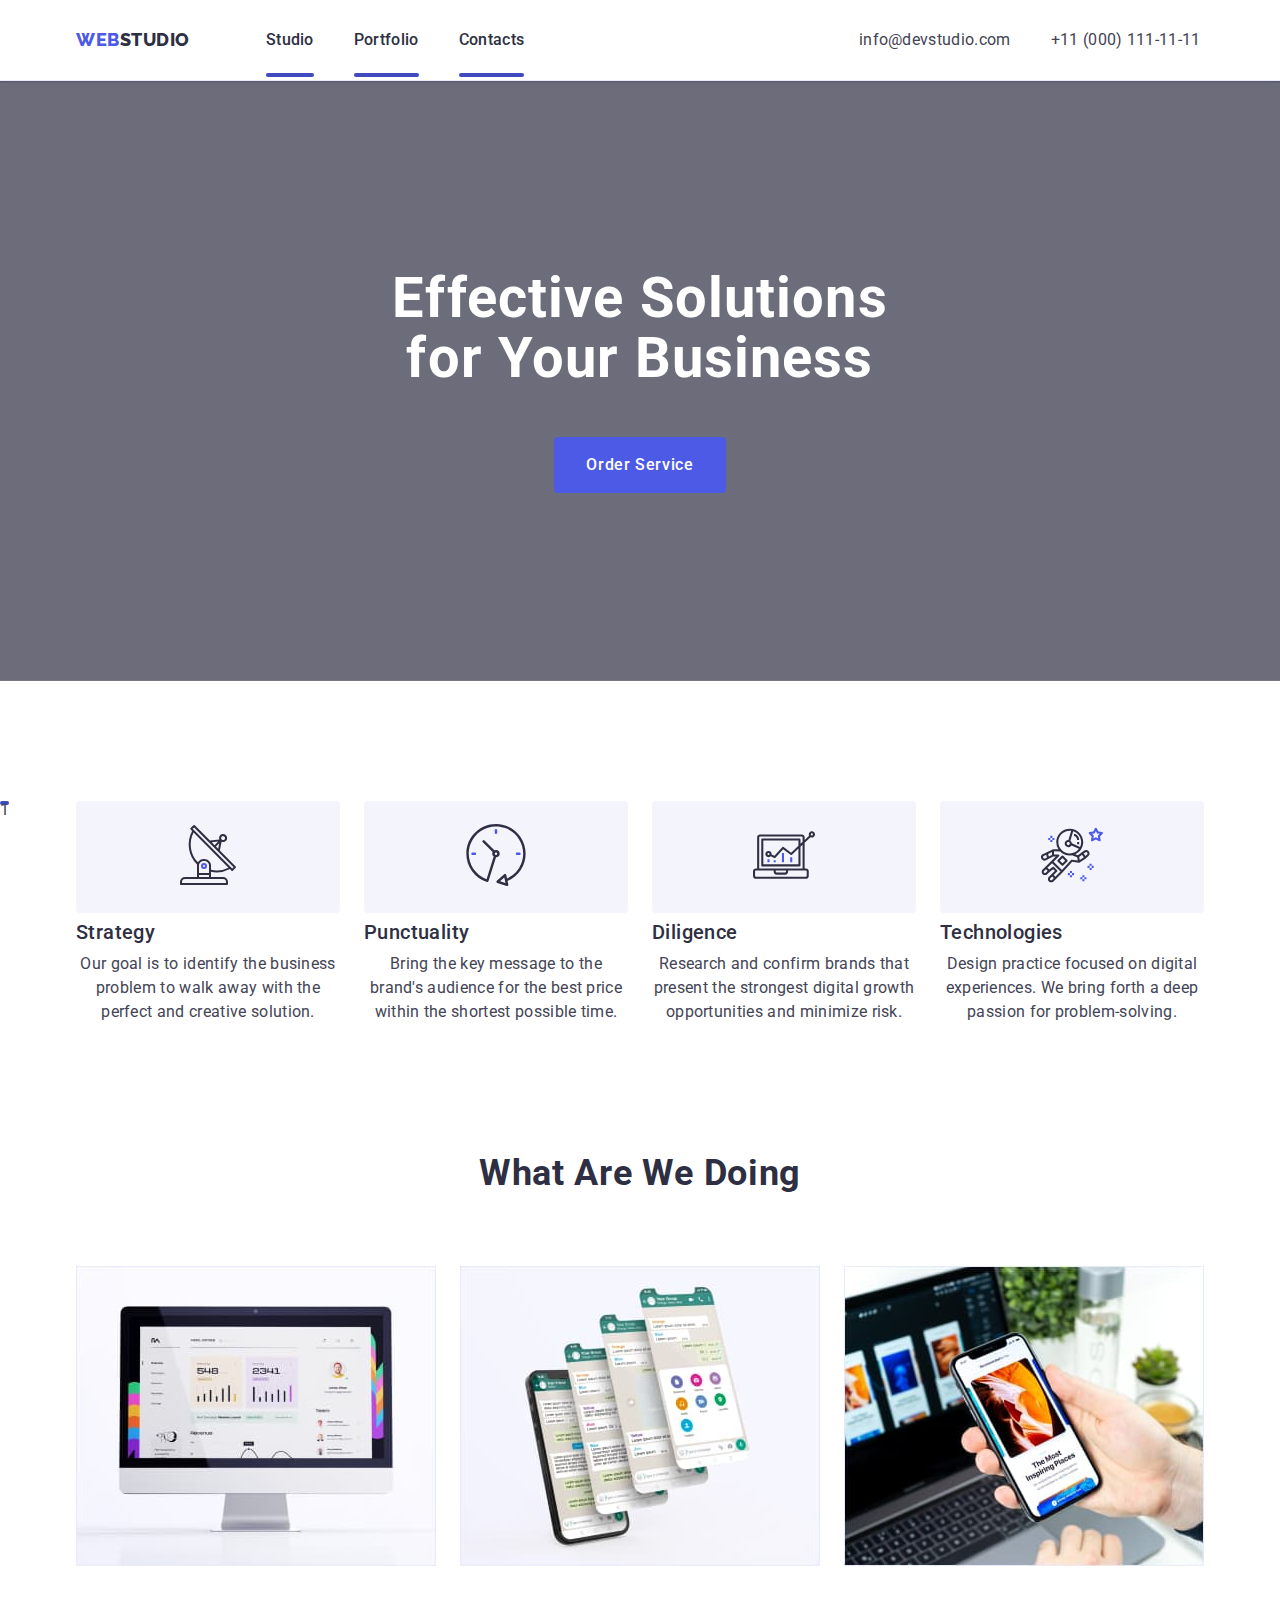
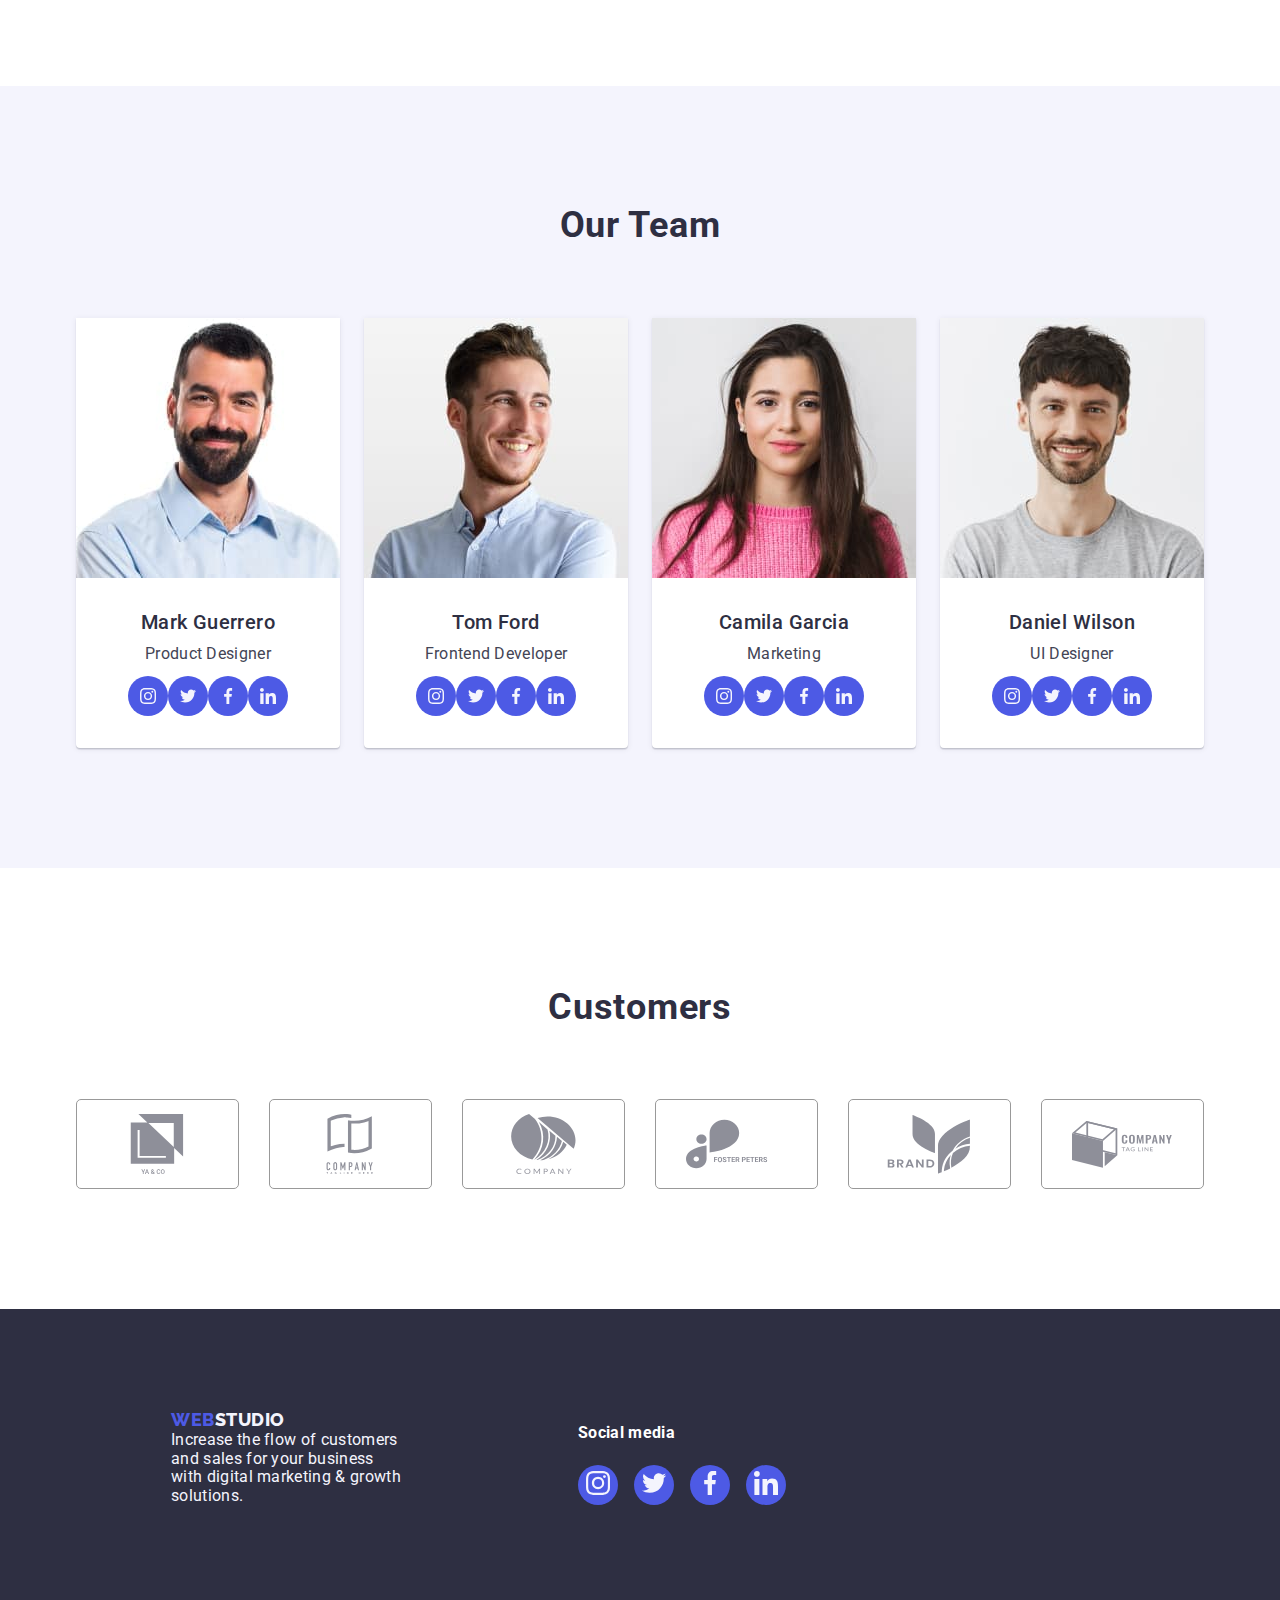
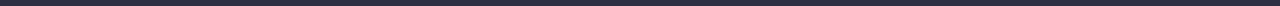
==== commit 708e18d0: "1" ====
--- a/index.html
+++ b/index.html
@@ -62,6 +62,7 @@
     
      </section>
 
+     
 
 <!--Section 2-->
      <section class="strategy">
--- a/css/styles.css
+++ b/css/styles.css
@@ -92,6 +92,7 @@
 .header-nav {
   display: flex;
   align-items: center;
+  margin-right: 332px;
 }
 
 .menu {
@@ -111,15 +112,20 @@
   position: relative;
 }
 
-.menu-list::before {
+.menu-list::after {
   position: absolute;
   content: "";
   width: 100%;
   height: 4px;
-  /* top: 44px; */
-  bottom: 0;
+  left: 0;
+  bottom: -1px;
   background: #404bbf;
+  color: #404bbf;
   border-radius: 2px;
+}
+
+.nav-link {
+  transition: color 250ms cubic-bezier(0.4, 0, 0.2, 1);
 }
 
 .logo {
@@ -143,10 +149,7 @@
   color: var(--hover-main);
 }
 
-.header-nav {
-  /* box-sizing: border-box;
-  display: block; */
-}
+
 
 .nav-link {
   font-weight: 500;
@@ -163,10 +166,22 @@
 }
 
 .feature-card {
+  display: flex;
+  align-items: center;
+  justify-content: center;
+  margin-bottom: 8px;
+
+
   background: #f4f4fd;
   border-radius: 4px;
   width: 264px;
   height: 112px;
+}
+
+.feature-icon {
+  width: 64;
+  height: 64;
+
 }
 
 .list-flex h3 {
@@ -234,6 +249,7 @@
   color: var(--color-main);
   max-width: 496px;
   margin: auto;
+  padding-bottom: 48px;
 }
 
 .backdrop {
@@ -548,7 +564,7 @@
 
 .logo {
   display: inline-block;
-  margin-bottom: 16px;
+  /* margin-bottom: 16px; */
 }
 
 .footer-p {
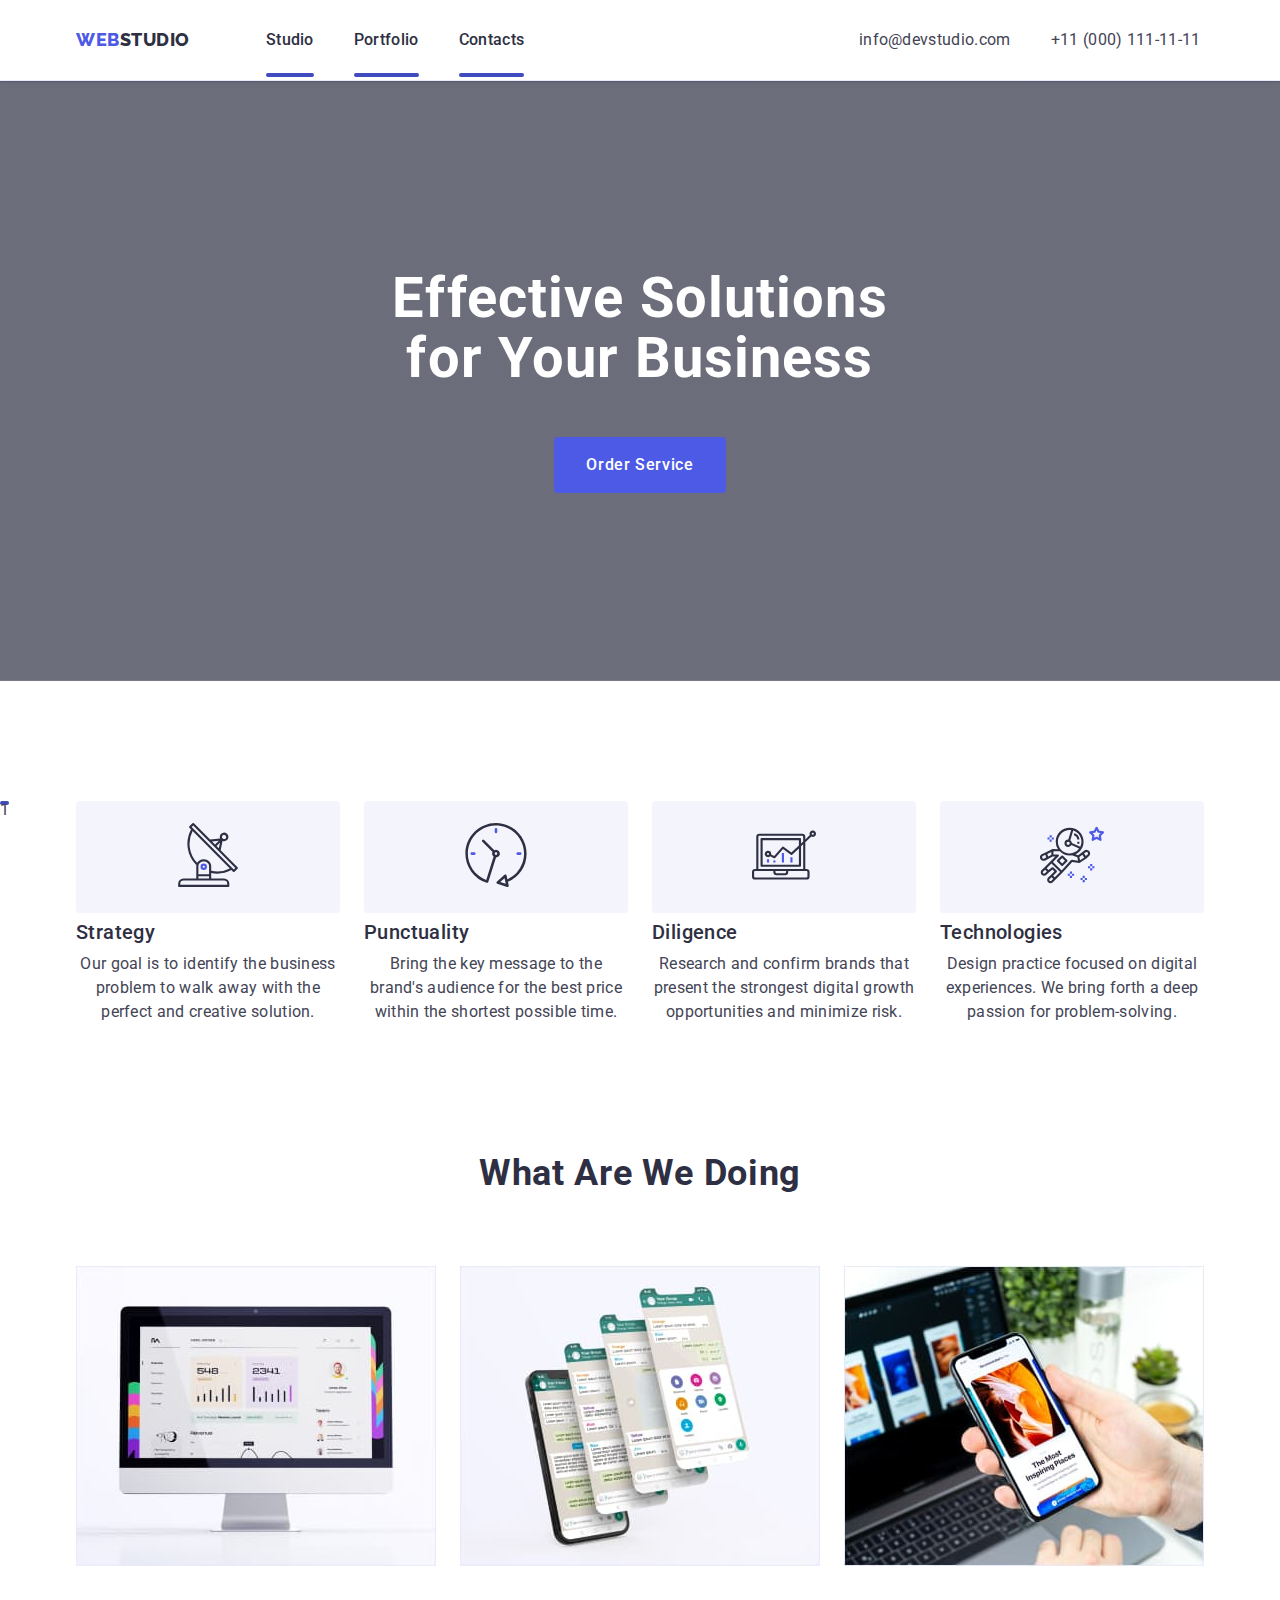
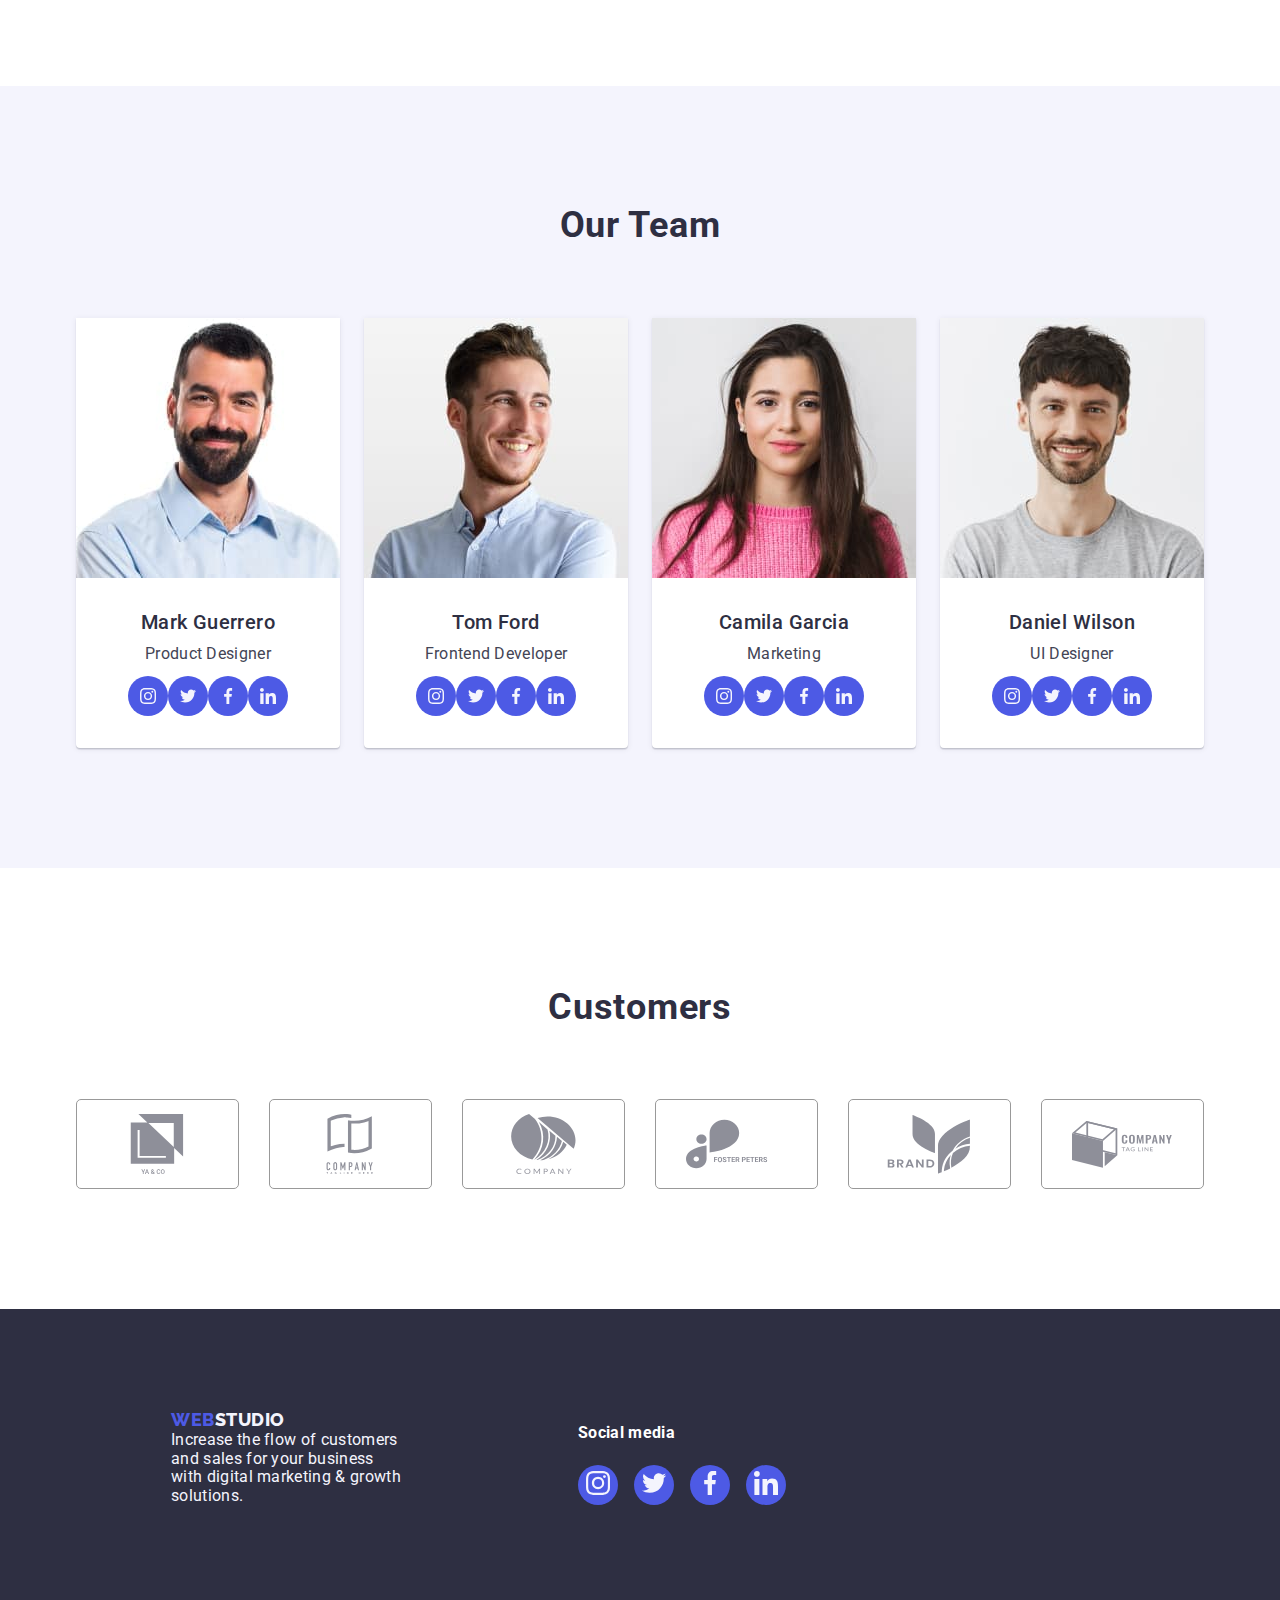
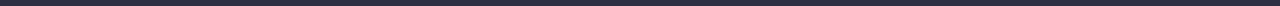
==== commit 3e2375e7: "123" ====
--- a/index.html
+++ b/index.html
@@ -62,7 +62,7 @@
     
      </section>
 
-     
+
 
 <!--Section 2-->
      <section class="strategy">
@@ -79,7 +79,7 @@
         class="feature link"
         target="_blank"
         rel="noopener noreferrer">
-    <svg class="feature-icon" width="60" height="64">
+    <svg class="feature-icon" width="64" height="64">
         <use href="./images/icons.svg#icon-antenna-1"></use>
     </svg>
     </a>
@@ -100,7 +100,7 @@
         class="feature link"
         target="_blank"
         rel="noopener noreferrer">
-    <svg class="feature-icon" width="62" height="64">
+    <svg class="feature-icon" width="64" height="64">
         <use href="./images/icons.svg#icon-clock-1"></use>
     </svg>
     </a>
@@ -121,7 +121,7 @@
         class="feature link"
         target="_blank"
         rel="noopener noreferrer">
-    <svg class="feature-icon" width="62" height="64">
+    <svg class="feature-icon" width="64" height="64">
         <use href="./images/icons.svg#icon-diagram-1"></use>
     </svg>
     </a>
@@ -141,7 +141,7 @@
         class="feature link"
         target="_blank"
         rel="noopener noreferrer">
-    <svg class="feature-icon" width="62" height="64">
+    <svg class="feature-icon" width="64" height="64">
         <use href="./images/icons.svg#icon-astronaut-1"></use>
     </svg>
     </a>
@@ -180,7 +180,7 @@
 
             <li class="li-class"><img src="./images/Mark.jpg" alt="Mark" width="264" height="260">
 
-                <div class="name">
+                <div class="name-picture">
             <h3 class="texththree">Mark Guerrero</h3>
             <p class="textp">Product Designer</p>
 
@@ -240,7 +240,7 @@
         
   
             <li class="li-class"><img src="./images/Tom.jpg" alt="Tom" width="264" height="260">
-                <div class="name">
+                <div class="name-picture">
             <h3 class="texththree">Tom Ford</h3>
             <p class="textp">Frontend Developer</p>
 
@@ -299,7 +299,7 @@
         
             
             <li class="li-class"><img src="./images/Camila.jpg" alt="Camila" width="264" height="260">
-                <div class="name">
+                <div class="name-picture">
             <h3 class="texththree">Camila Garcia</h3>
             <p class="textp">Marketing</p>
 
@@ -358,7 +358,7 @@
         
             
             <li class="li-class"><img src="./images/Daniel.jpg" alt="Daniel" width="264" height="260">
-                <div class="name">
+                <div class="name-picture">
             <h3 class="texththree">Daniel Wilson</h3>
             <p class="textp">UI Designer</p>
 
@@ -421,16 +421,19 @@
             </section>
             
 
-
+<!--Section 5-->
 
         <section class="test">
 
-            <div>
-                <h2 class="text-customers">Customers</h2>
-            </div>
-
+           
 
             <div class="container">
+
+                <div>
+                    <h2 class="text-customers">Customers</h2>
+                </div>
+    
+
               <ul class="test-list list">
                 <li class="test-item">
                   <a href="" class="test-link link">
@@ -477,10 +480,6 @@
               </ul>
             </div>
           </section>
-
-
-
-
 
 
         </main>  
--- a/css/styles.css
+++ b/css/styles.css
@@ -124,6 +124,14 @@
   border-radius: 2px;
 }
 
+
+.link:hover,
+.link:focus {
+  color: var(--hover-main);
+}
+
+
+
 .nav-link {
   transition: color 250ms cubic-bezier(0.4, 0, 0.2, 1);
 }
@@ -142,11 +150,6 @@
 
 .studio {
   color: var(--main-txt-cl);
-}
-
-.link:hover,
-.link:focus {
-  color: var(--hover-main);
 }
 
 
@@ -446,6 +449,12 @@
   border-radius: 0px 0px 4px 4px;
   box-shadow: 0px 1px 6px rgba(46, 47, 66, 0.08),
     0px 1px 1px rgba(46, 47, 66, 0.16), 0px 2px 1px rgba(46, 47, 66, 0.08);
+    gap: 24px; 
+    transition: background-color 250ms cubic-bezier(0.4, 0, 0.2, 1);
+}
+
+.name-picture {
+  padding: 32px 0;
 }
 
 .list-soc {
@@ -457,7 +466,7 @@
 .list-soc-item {
   width: 40px;
   height: 40px;
-  /* gap: 24; */
+  gap: 24;
 }
 
 .list-soc-link {
@@ -466,7 +475,6 @@
   background-color: #4d5ae5;
   border-radius: 50%;
   display: flex;
-  /* gap: 24; */
   align-items: center;
   justify-content: center;
 }
@@ -480,9 +488,13 @@
   fill: #ffffff;
 }
 
-.name {
-  padding: 32px 16px;
-}
+
+
+.list-soc-link:hover,
+.list-soc-link:focus {
+  background-color: #404bbf;
+}
+
 
 .element {
   width: calc((100% - 72px) / 4);
@@ -525,7 +537,7 @@
 }
 
 .list-soc-icon {
-  fill: #ffffff;
+  fill: #f4f4fd;
 }
 
 /* .list-soc-link-footer {
